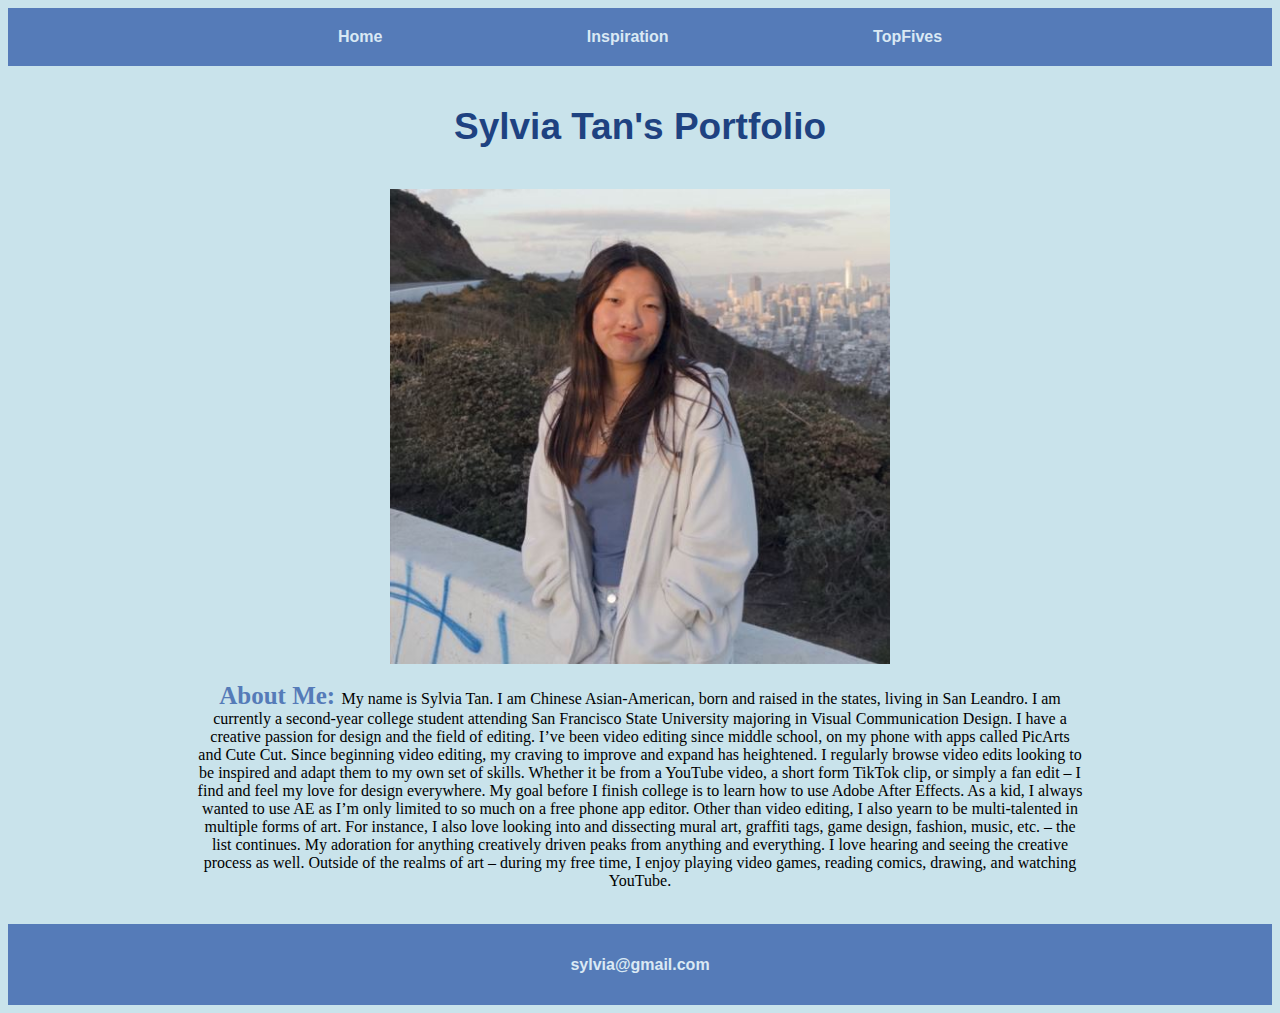
==== index.html @ c876690f "Sylvia Tan GitHub Portfolio" ====
<!DOCTYPE html>
<html lang="en">
  <head>
   <meta charset="UTF-8">
   <title>Sylvia Tan's Portfolio</title>
   <link rel="stylesheet" href="css/stylesheet.css">
  </head>
  
  <body>
    <header>
        <nav>
            <a href="index.html" id="etctwo">Home</a>
            <a href="inspiration/inspirations.html" id="etctwo">Inspiration</a>
            <a href="topFive/topFives.html" id="etctwo">TopFives</a>
        </nav>

        <h1><a href="index.html" id="etc">Sylvia Tan's Portfolio</a></h1>
    </header>

    <section>
        <p style="display:inline-block;">
            <img src="img/me.JPG" id="me">
            <br>
            <a>About Me: </a> My name is Sylvia Tan. I am Chinese Asian-American, born and raised in the states, living in San Leandro. I am currently a second-year college student attending San Francisco State University majoring in Visual Communication Design. I have a creative passion for design and the field of editing. I’ve been video editing since middle school, on my phone with apps called PicArts and Cute Cut. Since beginning video editing, my craving to improve and expand has heightened. I regularly browse video edits looking to be inspired and adapt them to my own set of skills. Whether it be from a YouTube video, a short form TikTok clip, or simply a fan edit – I find and feel my love for design everywhere. My goal before I finish college is to learn how to use Adobe After Effects. As a kid, I always wanted to use AE as I’m only limited to so much on a free phone app editor. Other than video editing, I also yearn to be multi-talented in multiple forms of art. For instance, I also love looking into and dissecting mural art, graffiti tags, game design, fashion, music, etc. – the list continues. My adoration for anything creatively driven peaks from anything and everything. I love hearing and seeing the creative process as well. Outside of the realms of art – during my free time, I enjoy playing video games, reading comics, drawing, and watching YouTube. 
          </p>
          <br>
          <br>
    </section>

    <footer>
        <h4><a href="mailto:sylvia@gmail.com" id="mail-link">sylvia@gmail.com</a></h4>
    </footer>

  </body>
</html>
---- css/stylesheet.css ----
header h1{
    font-family: 'Josefin Sans', sans-serif;
    font-weight: 600;
    font-size: 37px;
    text-align: center;
    padding-top: 15px;
    margin-left:8%;
    margin-right:8%;
}

section h2{
    font-family: 'Josefin Sans', sans-serif;
    font-weight: 600;
    font-size: 37px;
    text-align: center;
    padding-top: 15px;
    margin-left:8%;
    margin-right:8%;
}

body{
    background-color: #c9e3eb;
}

nav{
    font-family: 'Josefin Sans', sans-serif;
    font-weight: 600;
    font-size: 16px;
    color: #dae9f4;
    text-align: center;
    padding-top: 20px;
    padding-bottom: 20px;
    word-spacing: 200px;
    background-color:#557bb8;
    margin:0%;
}

#etc{
    text-decoration: none;
    color: #1e4281;
}

#etctwo{
    text-decoration: none;
    color:#dae9f4;
}

#etcthree{
    text-decoration: none;
    color:#557bb8;
}

#me{
    width: 500px;
}

img{
    display: block;
    width: 700px;
    height: auto;
    margin-right: auto;
    margin-left: auto;
}


footer{
    background-color: #557bb8;
    color:#dae9f4;
    font-family: 'Josefin Sans', sans-serif;
    padding-top: 10px;
    padding-bottom: 10px;
    text-align:center;
}

#mail-link{
    text-decoration: none;
    color:#dae9f4;
}

section p{
    margin-left:15%;
    margin-right:15%;
    text-align: center;
}

section a{
    font-weight: bold;
    color:#557bb8;
    font-size: 25px;
    text-align: center;
}

li{
    text-align: center;
    color:#557bb8;
    font-size: 30px;
    margin-right: auto;
    margin-left: auto;
}

.imgfives img{
    width:350px;
}

ol{
    text-align: center;
    list-style-position: inside;
  }

ul{
    text-align: center;
    list-style-position: inside;
  }
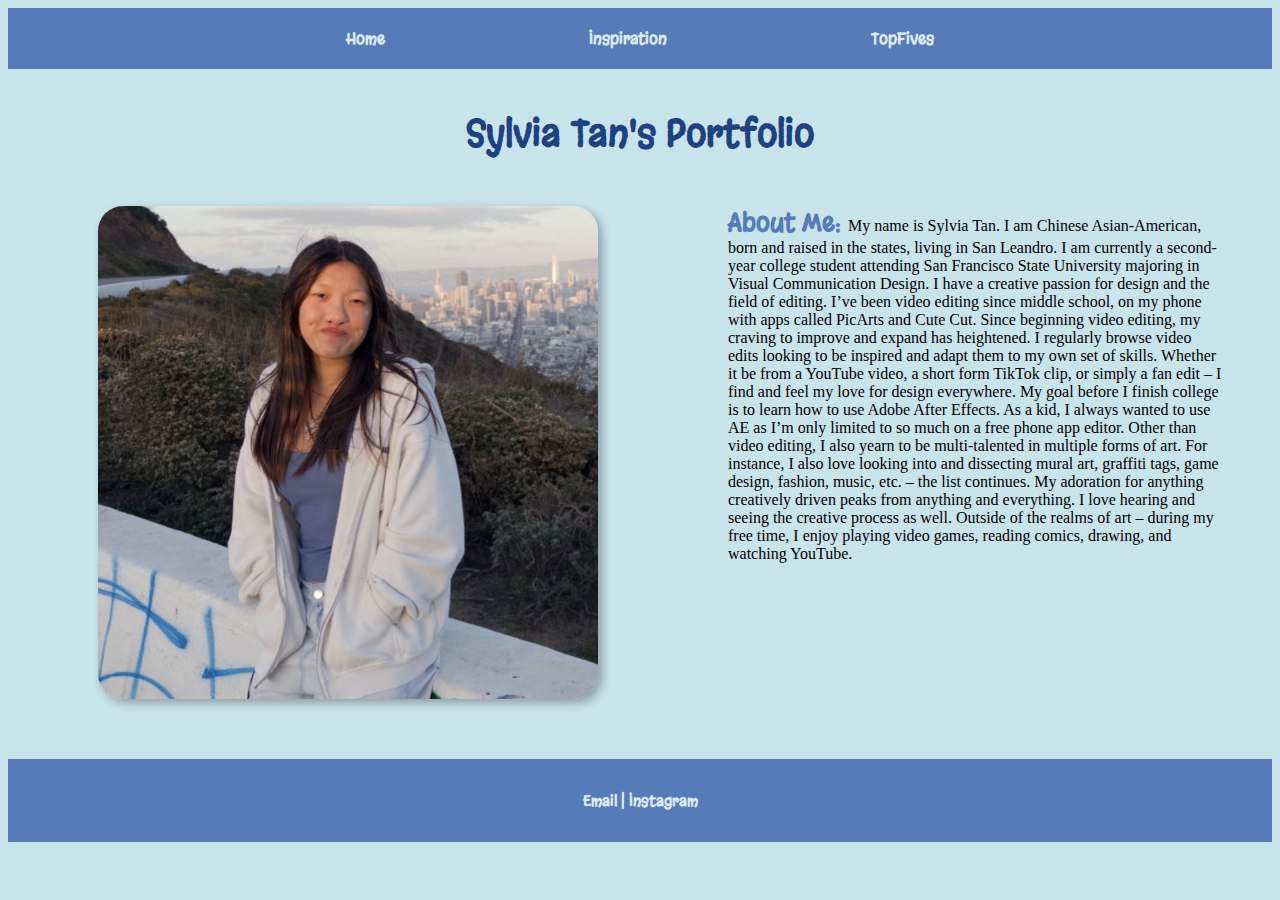
==== commit 1b77df05: "update1" ====
--- a/index.html
+++ b/index.html
@@ -4,6 +4,15 @@
    <meta charset="UTF-8">
    <title>Sylvia Tan's Portfolio</title>
    <link rel="stylesheet" href="css/stylesheet.css">
+
+   <link rel="preconnect" href="https://fonts.googleapis.com">
+   <link rel="preconnect" href="https://fonts.gstatic.com" crossorigin>
+   <link rel="preconnect" href="https://fonts.googleapis.com">
+<link rel="preconnect" href="https://fonts.gstatic.com" crossorigin>
+<link rel="preconnect" href="https://fonts.googleapis.com">
+<link rel="preconnect" href="https://fonts.gstatic.com" crossorigin>
+<link href="https://fonts.googleapis.com/css2?family=Josefin+Sans:ital,wght@0,100..700;1,100..700&family=Lato:ital,wght@0,100;0,300;0,400;0,700;0,900;1,100;1,300;1,400;1,700;1,900&family=Margarine&family=Oswald:wght@200..700&family=Reenie+Beanie&display=swap" rel="stylesheet">
+
   </head>
   
   <body>
@@ -15,20 +24,22 @@
         </nav>
 
         <h1><a href="index.html" id="etc">Sylvia Tan's Portfolio</a></h1>
-    </header>
+        <br>
+      </header>
 
     <section>
-        <p style="display:inline-block;">
+      <div class="flexcontainerOne">
+        <div class="wrapperOne">
             <img src="img/me.JPG" id="me">
-            <br>
-            <a>About Me: </a> My name is Sylvia Tan. I am Chinese Asian-American, born and raised in the states, living in San Leandro. I am currently a second-year college student attending San Francisco State University majoring in Visual Communication Design. I have a creative passion for design and the field of editing. I’ve been video editing since middle school, on my phone with apps called PicArts and Cute Cut. Since beginning video editing, my craving to improve and expand has heightened. I regularly browse video edits looking to be inspired and adapt them to my own set of skills. Whether it be from a YouTube video, a short form TikTok clip, or simply a fan edit – I find and feel my love for design everywhere. My goal before I finish college is to learn how to use Adobe After Effects. As a kid, I always wanted to use AE as I’m only limited to so much on a free phone app editor. Other than video editing, I also yearn to be multi-talented in multiple forms of art. For instance, I also love looking into and dissecting mural art, graffiti tags, game design, fashion, music, etc. – the list continues. My adoration for anything creatively driven peaks from anything and everything. I love hearing and seeing the creative process as well. Outside of the realms of art – during my free time, I enjoy playing video games, reading comics, drawing, and watching YouTube. 
-          </p>
-          <br>
-          <br>
+        </div>
+        <div class="wrapperTwo">
+            <a>About Me: </a> My name is Sylvia Tan. I am Chinese Asian-American, born and raised in the states, living in San Leandro. I am currently a second-year college student attending San Francisco State University majoring in Visual Communication Design. I have a creative passion for design and the field of editing. I’ve been video editing since middle school, on my phone with apps called PicArts and Cute Cut. Since beginning video editing, my craving to improve and expand has heightened. I regularly browse video edits looking to be inspired and adapt them to my own set of skills. Whether it be from a YouTube video, a short form TikTok clip, or simply a fan edit – I find and feel my love for design everywhere. My goal before I finish college is to learn how to use Adobe After Effects. As a kid, I always wanted to use AE as I’m only limited to so much on a free phone app editor. Other than video editing, I also yearn to be multi-talented in multiple forms of art. For instance, I also love looking into and dissecting mural art, graffiti tags, game design, fashion, music, etc. – the list continues. My adoration for anything creatively driven peaks from anything and everything. I love hearing and seeing the creative process as well. Outside of the realms of art – during my free time, I enjoy playing video games, reading comics, drawing, and watching YouTube. </a>
+        </div>
+    </div>
     </section>
 
     <footer>
-        <h4><a href="mailto:sylvia@gmail.com" id="mail-link">sylvia@gmail.com</a></h4>
+      <h4><a href="mailto:sylviatan1031@gmail.com" id="footer-links"> Email </a> | <a href="https://www.instagram.com/qsylviaa/" id="footer-links"> Instagram </a></h4>
     </footer>
 
   </body>
--- a/css/stylesheet.css
+++ b/css/stylesheet.css
@@ -1,5 +1,5 @@
 header h1{
-    font-family: 'Josefin Sans', sans-serif;
+    font-family: 'Margarine';
     font-weight: 600;
     font-size: 37px;
     text-align: center;
@@ -9,7 +9,7 @@
 }
 
 section h2{
-    font-family: 'Josefin Sans', sans-serif;
+    font-family: 'Margarine';
     font-weight: 600;
     font-size: 37px;
     text-align: center;
@@ -23,7 +23,7 @@
 }
 
 nav{
-    font-family: 'Josefin Sans', sans-serif;
+    font-family: 'Margarine';
     font-weight: 600;
     font-size: 16px;
     color: #dae9f4;
@@ -35,79 +35,197 @@
     margin:0%;
 }
 
-#etc{
-    text-decoration: none;
-    color: #1e4281;
-}
-
-#etctwo{
-    text-decoration: none;
-    color:#dae9f4;
-}
-
-#etcthree{
-    text-decoration: none;
+nav a{
+    transition: 0.4s;
+}
+
+nav a:hover{
+    opacity: 87%;
+    font-size: 20px;
+}
+
+section p{
+    margin-left:15%;
+    margin-right:15%;
+    text-align: center;
+}
+
+section a{
+    font-weight: bold;
+    font-family: 'Margarine';
     color:#557bb8;
-}
-
-#me{
-    width: 500px;
-}
+    font-size: 25px;
+    text-align: center;
+  }
 
 img{
     display: block;
-    width: 700px;
+    width: 750px;
     height: auto;
+    transition: 0.3s;
+    margin-left: auto;
     margin-right: auto;
-    margin-left: auto;
-}
-
-
-footer{
+    border-radius: 25px;
+    box-shadow: 4px 4px 10px rgba(0, 0, 0, 0.3);
+}
+
+li{
+    text-align: center;
+    color:#557bb8;
+    font-size: 30px;
+    font-family: 'Margarine';
+}
+
+ol{
+    list-style-position: inside;
+    text-align: center;
+  }
+
+ul{
+    text-align: center;
+    list-style-position: inside;
+  }
+
+  footer{
     background-color: #557bb8;
     color:#dae9f4;
-    font-family: 'Josefin Sans', sans-serif;
+    font-family: 'Margarine';
     padding-top: 10px;
     padding-bottom: 10px;
     text-align:center;
 }
 
-#mail-link{
+#etc{
+    text-decoration: none;
+    color: #1e4281;
+    font: 'Margarine';
+}
+
+#etctwo{
     text-decoration: none;
     color:#dae9f4;
 }
 
-section p{
-    margin-left:15%;
-    margin-right:15%;
-    text-align: center;
-}
-
-section a{
-    font-weight: bold;
+#etcthree{
+    text-decoration: none;
     color:#557bb8;
-    font-size: 25px;
-    text-align: center;
-}
-
-li{
-    text-align: center;
-    color:#557bb8;
+    transition: 0.4s;
+}
+
+#etcthree:hover{
+    opacity: 87%;
     font-size: 30px;
-    margin-right: auto;
-    margin-left: auto;
-}
-
-.imgfives img{
-    width:350px;
-}
-
-ol{
-    text-align: center;
-    list-style-position: inside;
-  }
-
-ul{
-    text-align: center;
-    list-style-position: inside;
+}
+
+#me{
+    width: 500px;
+    border-radius: 25px;
+    box-shadow: 4px 4px 10px rgba(0, 0, 0, 0.3);
+}
+
+#footer-links{
+    text-decoration: none;
+    color:#dae9f4;
+    font-size: 15px;
+    transition: 0.4s;
+}
+
+#footer-links:hover{
+    opacity: 87%;
+    font-size: 18px;
+}
+
+  .flexcontainerOne{
+    display: inline-flex;
+  }
+  
+  .wrapperOne{
+    margin: 5px 90px 60px 90px;
+  }
+
+  .wrapperTwo{
+    margin: 5px 50px 20px 40px;
+  }
+
+
+/* ----------------------------------- */
+
+
+#imgfives img{
+    border-radius: 25px;
+    box-shadow: 4px 4px 10px rgba(0, 0, 0, 0.3);
+    transition: 0.4s;
+    width: 370px;
+  }
+
+  .imgfives-flexcontainer{
+    display: inline-flex;
+    margin-bottom: 20px;
+    margin-top: 20px;
+    margin-right: 49px;
+  }
+
+  .container-wrapperOne{
+    width: 50%;
+  }
+
+  .container-wrapperTwo{
+    width: 50%;
+  }
+
+  .imgfives-flexcontainerTwo{
+    display: inline-flex;
+    margin-right: 50px;
+  }
+
+  .container-wrapperThree{
+    width: 50%;
+  }
+
+  .container-wrapperFour{
+    width: 50%;
+  }
+
+  /* ----------------------------------- */
+
+
+  .imgfives-flexcontainerThree{
+    display: inline-flex;
+    margin-bottom: 20px;
+    margin-top: 20px;
+    margin-right: 40px;
+  }
+
+  .container-wrapperFive{
+    width: 50%;
+  }
+
+  .container-wrapperSix{
+    width: 50%;
+  }
+
+  .imgfives-flexcontainerFour{
+    display: inline-flex;
+    margin-right: 50px;
+  }
+
+  .container-wrapperSeven{
+    width: 50%;
+    margin-left: 50px;
+  }
+
+  .container-wrapperEight{
+    width: 50%;
+  }
+
+  /* ----------------------------------- */
+
+  #imgfives:hover{
+    opacity: 87%;
+    background-color: darkblue;
+    width: 410px;
+  }
+
+  #singular{
+    margin-right: 50px;
   }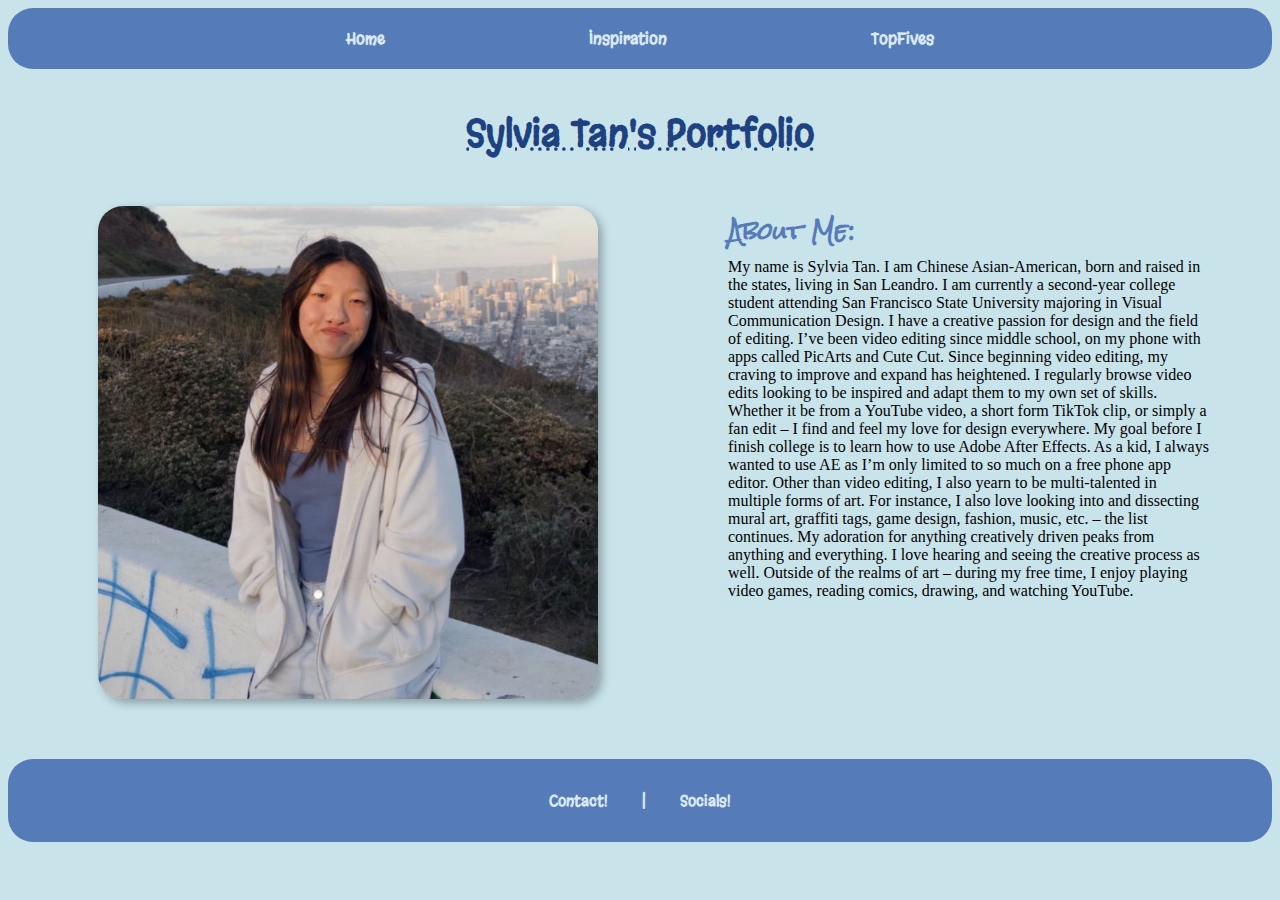
==== commit d1517836: "update2" ====
--- a/index.html
+++ b/index.html
@@ -6,14 +6,17 @@
    <link rel="stylesheet" href="css/stylesheet.css">
 
    <link rel="preconnect" href="https://fonts.googleapis.com">
-   <link rel="preconnect" href="https://fonts.gstatic.com" crossorigin>
-   <link rel="preconnect" href="https://fonts.googleapis.com">
-<link rel="preconnect" href="https://fonts.gstatic.com" crossorigin>
-<link rel="preconnect" href="https://fonts.googleapis.com">
-<link rel="preconnect" href="https://fonts.gstatic.com" crossorigin>
-<link href="https://fonts.googleapis.com/css2?family=Josefin+Sans:ital,wght@0,100..700;1,100..700&family=Lato:ital,wght@0,100;0,300;0,400;0,700;0,900;1,100;1,300;1,400;1,700;1,900&family=Margarine&family=Oswald:wght@200..700&family=Reenie+Beanie&display=swap" rel="stylesheet">
+  <link rel="preconnect" href="https://fonts.gstatic.com" crossorigin>
+  <link href="https://fonts.googleapis.com/css2?family=Homemade+Apple&family=Josefin+Sans:ital,wght@0,100..700;1,100..700&family=Lato:ital,wght@0,100;0,300;0,400;0,700;0,900;1,100;1,300;1,400;1,700;1,900&family=Margarine&family=Montserrat+Alternates:ital,wght@0,100;0,200;0,300;0,400;0,500;0,600;0,700;0,800;0,900;1,100;1,200;1,300;1,400;1,500;1,600;1,700;1,800;1,900&family=Oswald:wght@200..700&family=Reenie+Beanie&display=swap" rel="stylesheet">
+  
+  <link rel="preconnect" href="https://fonts.googleapis.com">
+  <link rel="preconnect" href="https://fonts.gstatic.com" crossorigin>
+  <link href="https://fonts.googleapis.com/css2?family=Homemade+Apple&family=Josefin+Sans:ital,wght@0,100..700;1,100..700&family=Lato:ital,wght@0,100;0,300;0,400;0,700;0,900;1,100;1,300;1,400;1,700;1,900&family=Margarine&family=Montserrat+Alternates:ital,wght@0,100;0,200;0,300;0,400;0,500;0,600;0,700;0,800;0,900;1,100;1,200;1,300;1,400;1,500;1,600;1,700;1,800;1,900&family=Oswald:wght@200..700&family=Reenie+Beanie&display=swap" rel="stylesheet">
 
-  </head>
+  <link rel="preconnect" href="https://fonts.googleapis.com">
+  <link rel="preconnect" href="https://fonts.gstatic.com" crossorigin>
+  <link href="https://fonts.googleapis.com/css2?family=Homemade+Apple&family=Josefin+Sans:ital,wght@0,100..700;1,100..700&family=Lato:ital,wght@0,100;0,300;0,400;0,700;0,900;1,100;1,300;1,400;1,700;1,900&family=Margarine&family=Montserrat+Alternates:ital,wght@0,100;0,200;0,300;0,400;0,500;0,600;0,700;0,800;0,900;1,100;1,200;1,300;1,400;1,500;1,600;1,700;1,800;1,900&family=Oswald:wght@200..700&family=Reenie+Beanie&family=Rock+Salt&display=swap" rel="stylesheet">
+</head> 
   
   <body>
     <header>
@@ -30,16 +33,16 @@
     <section>
       <div class="flexcontainerOne">
         <div class="wrapperOne">
-            <img src="img/me.JPG" id="me">
+            <img src="img/me.JPG" alt="Girl leaning against ledge facing the camera smiling" id="me">
         </div>
         <div class="wrapperTwo">
-            <a>About Me: </a> My name is Sylvia Tan. I am Chinese Asian-American, born and raised in the states, living in San Leandro. I am currently a second-year college student attending San Francisco State University majoring in Visual Communication Design. I have a creative passion for design and the field of editing. I’ve been video editing since middle school, on my phone with apps called PicArts and Cute Cut. Since beginning video editing, my craving to improve and expand has heightened. I regularly browse video edits looking to be inspired and adapt them to my own set of skills. Whether it be from a YouTube video, a short form TikTok clip, or simply a fan edit – I find and feel my love for design everywhere. My goal before I finish college is to learn how to use Adobe After Effects. As a kid, I always wanted to use AE as I’m only limited to so much on a free phone app editor. Other than video editing, I also yearn to be multi-talented in multiple forms of art. For instance, I also love looking into and dissecting mural art, graffiti tags, game design, fashion, music, etc. – the list continues. My adoration for anything creatively driven peaks from anything and everything. I love hearing and seeing the creative process as well. Outside of the realms of art – during my free time, I enjoy playing video games, reading comics, drawing, and watching YouTube. </a>
+            <a id="abtme">About Me: </a><br> My name is Sylvia Tan. I am Chinese Asian-American, born and raised in the states, living in San Leandro. I am currently a second-year college student attending San Francisco State University majoring in Visual Communication Design. I have a creative passion for design and the field of editing. I’ve been video editing since middle school, on my phone with apps called PicArts and Cute Cut. Since beginning video editing, my craving to improve and expand has heightened. I regularly browse video edits looking to be inspired and adapt them to my own set of skills. Whether it be from a YouTube video, a short form TikTok clip, or simply a fan edit – I find and feel my love for design everywhere. My goal before I finish college is to learn how to use Adobe After Effects. As a kid, I always wanted to use AE as I’m only limited to so much on a free phone app editor. Other than video editing, I also yearn to be multi-talented in multiple forms of art. For instance, I also love looking into and dissecting mural art, graffiti tags, game design, fashion, music, etc. – the list continues. My adoration for anything creatively driven peaks from anything and everything. I love hearing and seeing the creative process as well. Outside of the realms of art – during my free time, I enjoy playing video games, reading comics, drawing, and watching YouTube. </a>
         </div>
     </div>
     </section>
 
     <footer>
-      <h4><a href="mailto:sylviatan1031@gmail.com" id="footer-links"> Email </a> | <a href="https://www.instagram.com/qsylviaa/" id="footer-links"> Instagram </a></h4>
+      <h4><a href="mailto:sylviatan1031@gmail.com" id="footer-links"> Contact! </a> | <a href="https://www.instagram.com/qsylviaa/" id="footer-links"> Socials! </a></h4>
     </footer>
 
   </body>
--- a/css/stylesheet.css
+++ b/css/stylesheet.css
@@ -1,3 +1,7 @@
+body{
+    background-color: #c9e3eb;
+}
+
 header h1{
     font-family: 'Margarine';
     font-weight: 600;
@@ -6,20 +10,6 @@
     padding-top: 15px;
     margin-left:8%;
     margin-right:8%;
-}
-
-section h2{
-    font-family: 'Margarine';
-    font-weight: 600;
-    font-size: 37px;
-    text-align: center;
-    padding-top: 15px;
-    margin-left:8%;
-    margin-right:8%;
-}
-
-body{
-    background-color: #c9e3eb;
 }
 
 nav{
@@ -33,6 +23,7 @@
     word-spacing: 200px;
     background-color:#557bb8;
     margin:0%;
+    border-radius: 25px;
 }
 
 nav a{
@@ -40,8 +31,18 @@
 }
 
 nav a:hover{
-    opacity: 87%;
+    opacity: 80%;
     font-size: 20px;
+}
+
+section h2{
+    font-family: 'Margarine';
+    font-weight: 600;
+    font-size: 37px;
+    text-align: center;
+    padding-top: 15px;
+    margin-left:8%;
+    margin-right:8%;
 }
 
 section p{
@@ -52,7 +53,7 @@
 
 section a{
     font-weight: bold;
-    font-family: 'Margarine';
+    font-family: 'Rock Salt';
     color:#557bb8;
     font-size: 25px;
     text-align: center;
@@ -69,11 +70,55 @@
     box-shadow: 4px 4px 10px rgba(0, 0, 0, 0.3);
 }
 
-li{
+#etc{
+    text-decoration: dotted underline;
+    color: #1e4281;
+    font: 'Margarine';
+}
+
+#etctwo{
+    text-decoration: none;
+    color:#dae9f4;
+}
+
+#etcthree{
+    text-decoration: none;
+    color:#557bb8;
+    transition: 0.4s;
+}
+
+#etcthree:hover{
+    opacity: 80%;
+    font-size: 28px;
+}
+
+#me{
+    width: 500px;
+    border-radius: 25px;
+    box-shadow: 4px 4px 10px rgba(0, 0, 0, 0.3);
+}
+
+#abtme{
+    font-size: 22px;
+}
+
+.flexcontainerOne{
+    display: inline-flex;
+  }
+  
+  .wrapperOne{
+    margin: 5px 90px 60px 90px;
+  }
+
+  .wrapperTwo{
+    margin: 5px 60px 20px 40px;
+  }
+
+  li{
     text-align: center;
     color:#557bb8;
     font-size: 30px;
-    font-family: 'Margarine';
+    font-family: 'Rock Salt';
 }
 
 ol{
@@ -86,41 +131,15 @@
     list-style-position: inside;
   }
 
-  footer{
+footer{
     background-color: #557bb8;
     color:#dae9f4;
     font-family: 'Margarine';
     padding-top: 10px;
     padding-bottom: 10px;
     text-align:center;
-}
-
-#etc{
-    text-decoration: none;
-    color: #1e4281;
-    font: 'Margarine';
-}
-
-#etctwo{
-    text-decoration: none;
-    color:#dae9f4;
-}
-
-#etcthree{
-    text-decoration: none;
-    color:#557bb8;
-    transition: 0.4s;
-}
-
-#etcthree:hover{
-    opacity: 87%;
-    font-size: 30px;
-}
-
-#me{
-    width: 500px;
-    border-radius: 25px;
-    box-shadow: 4px 4px 10px rgba(0, 0, 0, 0.3);
+    border-radius: 25px;
+    word-spacing: 30px;
 }
 
 #footer-links{
@@ -131,21 +150,9 @@
 }
 
 #footer-links:hover{
-    opacity: 87%;
-    font-size: 18px;
-}
-
-  .flexcontainerOne{
-    display: inline-flex;
-  }
-  
-  .wrapperOne{
-    margin: 5px 90px 60px 90px;
-  }
-
-  .wrapperTwo{
-    margin: 5px 50px 20px 40px;
-  }
+    opacity: 80%;
+    font-size: 20px;
+}
 
 
 /* ----------------------------------- */
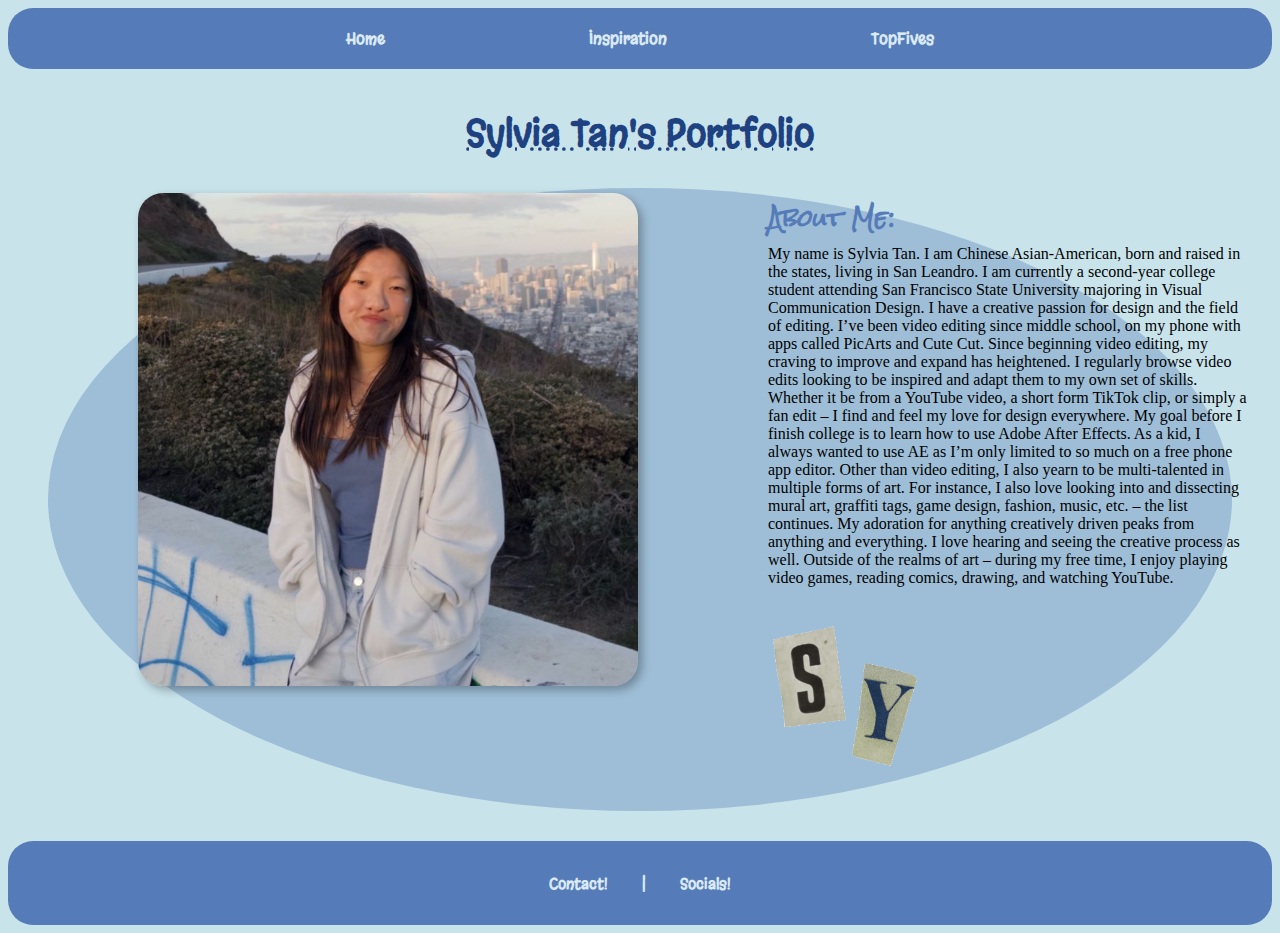
==== commit 052ea8e1: "update3" ====
--- a/index.html
+++ b/index.html
@@ -27,17 +27,21 @@
         </nav>
 
         <h1><a href="index.html" id="etc">Sylvia Tan's Portfolio</a></h1>
-        <br>
       </header>
 
     <section>
+      <div class="column">
       <div class="flexcontainerOne">
         <div class="wrapperOne">
             <img src="img/me.JPG" alt="Girl leaning against ledge facing the camera smiling" id="me">
         </div>
         <div class="wrapperTwo">
             <a id="abtme">About Me: </a><br> My name is Sylvia Tan. I am Chinese Asian-American, born and raised in the states, living in San Leandro. I am currently a second-year college student attending San Francisco State University majoring in Visual Communication Design. I have a creative passion for design and the field of editing. I’ve been video editing since middle school, on my phone with apps called PicArts and Cute Cut. Since beginning video editing, my craving to improve and expand has heightened. I regularly browse video edits looking to be inspired and adapt them to my own set of skills. Whether it be from a YouTube video, a short form TikTok clip, or simply a fan edit – I find and feel my love for design everywhere. My goal before I finish college is to learn how to use Adobe After Effects. As a kid, I always wanted to use AE as I’m only limited to so much on a free phone app editor. Other than video editing, I also yearn to be multi-talented in multiple forms of art. For instance, I also love looking into and dissecting mural art, graffiti tags, game design, fashion, music, etc. – the list continues. My adoration for anything creatively driven peaks from anything and everything. I love hearing and seeing the creative process as well. Outside of the realms of art – during my free time, I enjoy playing video games, reading comics, drawing, and watching YouTube. </a>
-        </div>
+            <br>
+            <img src="img/transparentnamegif.gif" id="namegif">
+            <br>
+          </div>
+    </div>
     </div>
     </section>
 
--- a/css/stylesheet.css
+++ b/css/stylesheet.css
@@ -102,6 +102,12 @@
     font-size: 22px;
 }
 
+#namegif{
+    box-shadow: none;
+    width: 480px;
+
+}
+
 .flexcontainerOne{
     display: inline-flex;
   }
@@ -165,10 +171,16 @@
     width: 370px;
   }
 
+  .column{
+    background-color: rgb(158, 190, 215);
+    border-radius: 50%;
+    margin: 30px 40px;
+  }
+
   .imgfives-flexcontainer{
     display: inline-flex;
     margin-bottom: 20px;
-    margin-top: 20px;
+    margin-top: 10px;
     margin-right: 49px;
   }
 
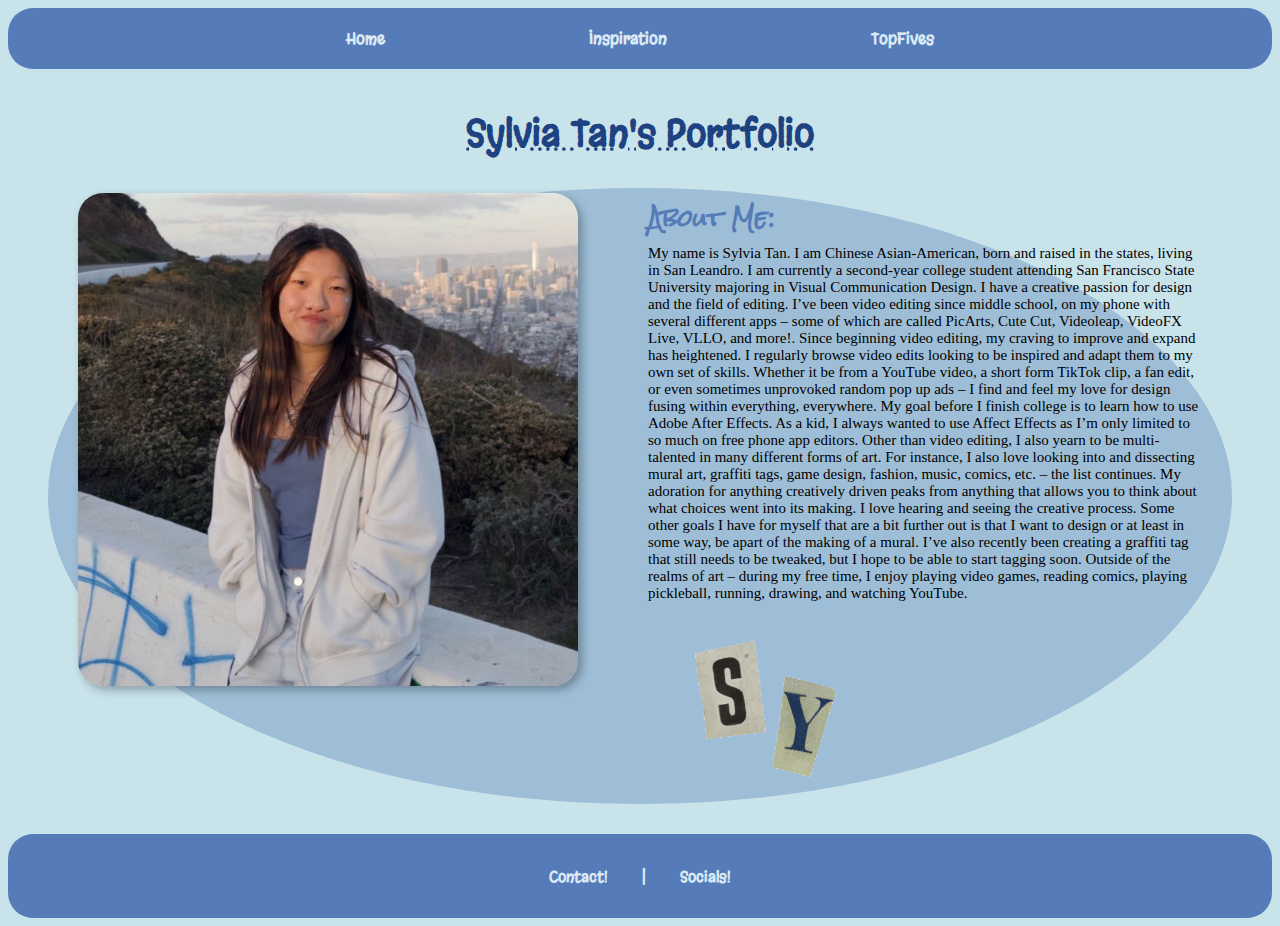
==== commit c058193a: "update4" ====
--- a/index.html
+++ b/index.html
@@ -36,10 +36,8 @@
             <img src="img/me.JPG" alt="Girl leaning against ledge facing the camera smiling" id="me">
         </div>
         <div class="wrapperTwo">
-            <a id="abtme">About Me: </a><br> My name is Sylvia Tan. I am Chinese Asian-American, born and raised in the states, living in San Leandro. I am currently a second-year college student attending San Francisco State University majoring in Visual Communication Design. I have a creative passion for design and the field of editing. I’ve been video editing since middle school, on my phone with apps called PicArts and Cute Cut. Since beginning video editing, my craving to improve and expand has heightened. I regularly browse video edits looking to be inspired and adapt them to my own set of skills. Whether it be from a YouTube video, a short form TikTok clip, or simply a fan edit – I find and feel my love for design everywhere. My goal before I finish college is to learn how to use Adobe After Effects. As a kid, I always wanted to use AE as I’m only limited to so much on a free phone app editor. Other than video editing, I also yearn to be multi-talented in multiple forms of art. For instance, I also love looking into and dissecting mural art, graffiti tags, game design, fashion, music, etc. – the list continues. My adoration for anything creatively driven peaks from anything and everything. I love hearing and seeing the creative process as well. Outside of the realms of art – during my free time, I enjoy playing video games, reading comics, drawing, and watching YouTube. </a>
-            <br>
+            <a id="abtme">About Me: </a><br>My name is Sylvia Tan. I am Chinese Asian-American, born and raised in the states, living in San Leandro. I am currently a second-year college student attending San Francisco State University majoring in Visual Communication Design. I have a creative passion for design and the field of editing. I’ve been video editing since middle school, on my phone with several different apps – some of which are called PicArts, Cute Cut, Videoleap, VideoFX Live, VLLO, and more!. Since beginning video editing, my craving to improve and expand has heightened. I regularly browse video edits looking to be inspired and adapt them to my own set of skills. Whether it be from a YouTube video, a short form TikTok clip, a fan edit, or even sometimes unprovoked random pop up ads  – I find and feel my love for design fusing within everything, everywhere. My goal before I finish college is to learn how to use Adobe After Effects. As a kid, I always wanted to use Affect Effects as I’m only limited to so much on free phone app editors. Other than video editing, I also yearn to be multi-talented in many different forms of art. For instance, I also love looking into and dissecting mural art, graffiti tags, game design, fashion, music, comics, etc. – the list continues. My adoration for anything creatively driven peaks from anything that allows you to think about what choices went into its making. I love hearing and seeing the creative process. Some other goals I have for myself that are a bit further out is that I want to design or at least in some way, be apart of the making of a mural. I’ve also recently been creating a graffiti tag that still needs to be tweaked, but I hope to be able to start tagging soon. Outside of the realms of art – during my free time, I enjoy playing video games, reading comics, playing pickleball, running, drawing, and watching YouTube. </a>
             <img src="img/transparentnamegif.gif" id="namegif">
-            <br>
           </div>
     </div>
     </div>
--- a/css/stylesheet.css
+++ b/css/stylesheet.css
@@ -104,7 +104,7 @@
 
 #namegif{
     box-shadow: none;
-    width: 480px;
+    width: 470px;
 
 }
 
@@ -113,11 +113,12 @@
   }
   
   .wrapperOne{
-    margin: 5px 90px 60px 90px;
+    margin: 5px 60px 60px 30px;
   }
 
   .wrapperTwo{
-    margin: 5px 60px 20px 40px;
+    margin: 5px 30px 20px 10px;
+    font-size: 15px;
   }
 
   li{
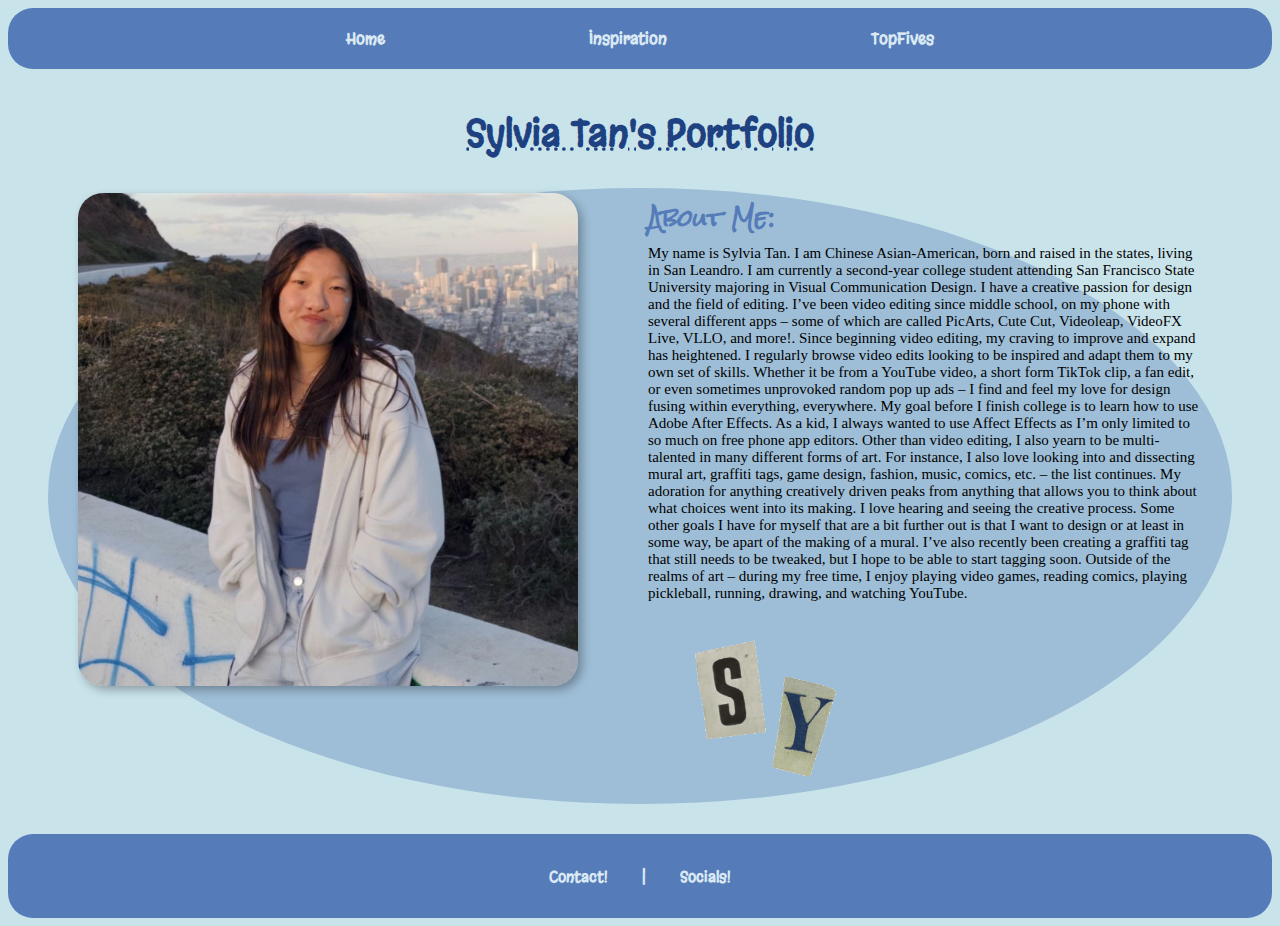
==== commit 52741208: "update5" ====
--- a/index.html
+++ b/index.html
@@ -37,6 +37,7 @@
         </div>
         <div class="wrapperTwo">
             <a id="abtme">About Me: </a><br>My name is Sylvia Tan. I am Chinese Asian-American, born and raised in the states, living in San Leandro. I am currently a second-year college student attending San Francisco State University majoring in Visual Communication Design. I have a creative passion for design and the field of editing. I’ve been video editing since middle school, on my phone with several different apps – some of which are called PicArts, Cute Cut, Videoleap, VideoFX Live, VLLO, and more!. Since beginning video editing, my craving to improve and expand has heightened. I regularly browse video edits looking to be inspired and adapt them to my own set of skills. Whether it be from a YouTube video, a short form TikTok clip, a fan edit, or even sometimes unprovoked random pop up ads  – I find and feel my love for design fusing within everything, everywhere. My goal before I finish college is to learn how to use Adobe After Effects. As a kid, I always wanted to use Affect Effects as I’m only limited to so much on free phone app editors. Other than video editing, I also yearn to be multi-talented in many different forms of art. For instance, I also love looking into and dissecting mural art, graffiti tags, game design, fashion, music, comics, etc. – the list continues. My adoration for anything creatively driven peaks from anything that allows you to think about what choices went into its making. I love hearing and seeing the creative process. Some other goals I have for myself that are a bit further out is that I want to design or at least in some way, be apart of the making of a mural. I’ve also recently been creating a graffiti tag that still needs to be tweaked, but I hope to be able to start tagging soon. Outside of the realms of art – during my free time, I enjoy playing video games, reading comics, playing pickleball, running, drawing, and watching YouTube. </a>
+            <br>
             <img src="img/transparentnamegif.gif" id="namegif">
           </div>
     </div>
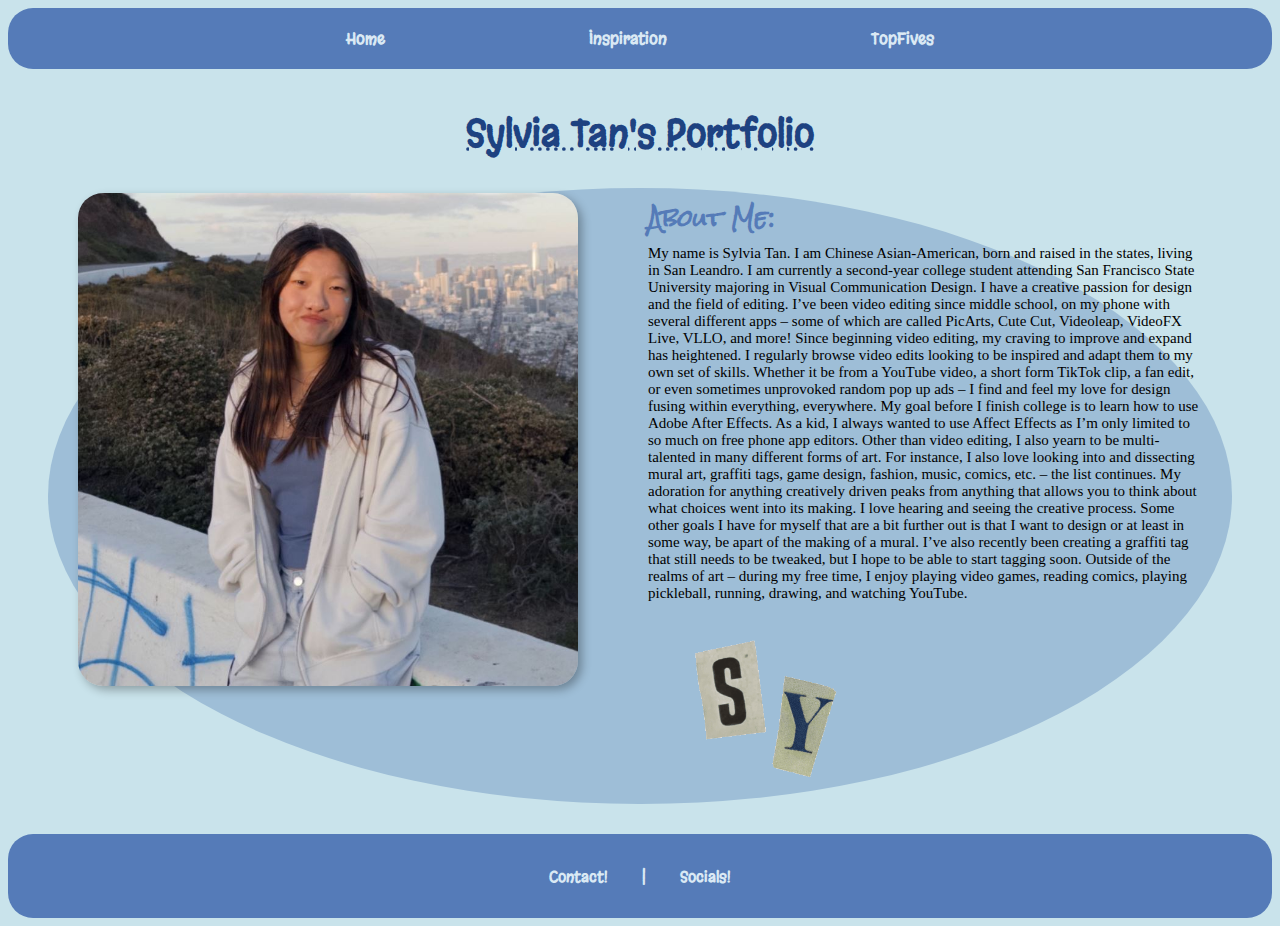
==== commit bfb7f8e6: "update10" ====
--- a/index.html
+++ b/index.html
@@ -21,12 +21,12 @@
   <body>
     <header>
         <nav>
-            <a href="index.html" id="etctwo">Home</a>
-            <a href="inspiration/inspirations.html" id="etctwo">Inspiration</a>
-            <a href="topFive/topFives.html" id="etctwo">TopFives</a>
+            <a href="index.html" id="nav">Home</a>
+            <a href="inspiration/inspirations.html" id="nav">Inspiration</a>
+            <a href="topFive/topFives.html" id="nav">TopFives</a>
         </nav>
 
-        <h1><a href="index.html" id="etc">Sylvia Tan's Portfolio</a></h1>
+        <h1><a href="index.html" id="title">Sylvia Tan's Portfolio</a></h1>
       </header>
 
     <section>
@@ -36,7 +36,7 @@
             <img src="img/me.JPG" alt="Girl leaning against ledge facing the camera smiling" id="me">
         </div>
         <div class="wrapperTwo">
-            <a id="abtme">About Me: </a><br>My name is Sylvia Tan. I am Chinese Asian-American, born and raised in the states, living in San Leandro. I am currently a second-year college student attending San Francisco State University majoring in Visual Communication Design. I have a creative passion for design and the field of editing. I’ve been video editing since middle school, on my phone with several different apps – some of which are called PicArts, Cute Cut, Videoleap, VideoFX Live, VLLO, and more!. Since beginning video editing, my craving to improve and expand has heightened. I regularly browse video edits looking to be inspired and adapt them to my own set of skills. Whether it be from a YouTube video, a short form TikTok clip, a fan edit, or even sometimes unprovoked random pop up ads  – I find and feel my love for design fusing within everything, everywhere. My goal before I finish college is to learn how to use Adobe After Effects. As a kid, I always wanted to use Affect Effects as I’m only limited to so much on free phone app editors. Other than video editing, I also yearn to be multi-talented in many different forms of art. For instance, I also love looking into and dissecting mural art, graffiti tags, game design, fashion, music, comics, etc. – the list continues. My adoration for anything creatively driven peaks from anything that allows you to think about what choices went into its making. I love hearing and seeing the creative process. Some other goals I have for myself that are a bit further out is that I want to design or at least in some way, be apart of the making of a mural. I’ve also recently been creating a graffiti tag that still needs to be tweaked, but I hope to be able to start tagging soon. Outside of the realms of art – during my free time, I enjoy playing video games, reading comics, playing pickleball, running, drawing, and watching YouTube. </a>
+            <a id="abtme">About Me: </a><br>My name is Sylvia Tan. I am Chinese Asian-American, born and raised in the states, living in San Leandro. I am currently a second-year college student attending San Francisco State University majoring in Visual Communication Design. I have a creative passion for design and the field of editing. I’ve been video editing since middle school, on my phone with several different apps – some of which are called PicArts, Cute Cut, Videoleap, VideoFX Live, VLLO, and more! Since beginning video editing, my craving to improve and expand has heightened. I regularly browse video edits looking to be inspired and adapt them to my own set of skills. Whether it be from a YouTube video, a short form TikTok clip, a fan edit, or even sometimes unprovoked random pop up ads  – I find and feel my love for design fusing within everything, everywhere. My goal before I finish college is to learn how to use Adobe After Effects. As a kid, I always wanted to use Affect Effects as I’m only limited to so much on free phone app editors. Other than video editing, I also yearn to be multi-talented in many different forms of art. For instance, I also love looking into and dissecting mural art, graffiti tags, game design, fashion, music, comics, etc. – the list continues. My adoration for anything creatively driven peaks from anything that allows you to think about what choices went into its making. I love hearing and seeing the creative process. Some other goals I have for myself that are a bit further out is that I want to design or at least in some way, be apart of the making of a mural. I’ve also recently been creating a graffiti tag that still needs to be tweaked, but I hope to be able to start tagging soon. Outside of the realms of art – during my free time, I enjoy playing video games, reading comics, playing pickleball, running, drawing, and watching YouTube. </a>
             <br>
             <img src="img/transparentnamegif.gif" id="namegif">
           </div>
--- a/css/stylesheet.css
+++ b/css/stylesheet.css
@@ -1,15 +1,7 @@
+/*---------- General Section -------------*/
+
 body{
     background-color: #c9e3eb;
-}
-
-header h1{
-    font-family: 'Margarine';
-    font-weight: 600;
-    font-size: 37px;
-    text-align: center;
-    padding-top: 15px;
-    margin-left:8%;
-    margin-right:8%;
 }
 
 nav{
@@ -26,13 +18,14 @@
     border-radius: 25px;
 }
 
-nav a{
-    transition: 0.4s;
-}
-
-nav a:hover{
-    opacity: 80%;
-    font-size: 20px;
+header h1{
+    font-family: 'Margarine';
+    font-weight: 600;
+    font-size: 37px;
+    text-align: center;
+    padding-top: 15px;
+    margin-left:8%;
+    margin-right:8%;
 }
 
 section h2{
@@ -70,83 +63,37 @@
     box-shadow: 4px 4px 10px rgba(0, 0, 0, 0.3);
 }
 
-#etc{
+footer{
+    background-color: #557bb8;
+    color:#dae9f4;
+    font-family: 'Margarine';
+    padding-top: 10px;
+    padding-bottom: 10px;
+    text-align:center;
+    border-radius: 25px;
+    word-spacing: 30px;
+}
+
+/*-------------- General Section Class & IDs ----------------*/
+
+nav a{
+    transition: 0.4s;
+}
+
+nav a:hover{
+    opacity: 80%;
+    font-size: 20px;
+}
+
+#nav{
+    text-decoration: none;
+    color:#dae9f4;
+}
+
+#title{
     text-decoration: dotted underline;
     color: #1e4281;
     font: 'Margarine';
-}
-
-#etctwo{
-    text-decoration: none;
-    color:#dae9f4;
-}
-
-#etcthree{
-    text-decoration: none;
-    color:#557bb8;
-    transition: 0.4s;
-}
-
-#etcthree:hover{
-    opacity: 80%;
-    font-size: 28px;
-}
-
-#me{
-    width: 500px;
-    border-radius: 25px;
-    box-shadow: 4px 4px 10px rgba(0, 0, 0, 0.3);
-}
-
-#abtme{
-    font-size: 22px;
-}
-
-#namegif{
-    box-shadow: none;
-    width: 470px;
-
-}
-
-.flexcontainerOne{
-    display: inline-flex;
-  }
-  
-  .wrapperOne{
-    margin: 5px 60px 60px 30px;
-  }
-
-  .wrapperTwo{
-    margin: 5px 30px 20px 10px;
-    font-size: 15px;
-  }
-
-  li{
-    text-align: center;
-    color:#557bb8;
-    font-size: 30px;
-    font-family: 'Rock Salt';
-}
-
-ol{
-    list-style-position: inside;
-    text-align: center;
-  }
-
-ul{
-    text-align: center;
-    list-style-position: inside;
-  }
-
-footer{
-    background-color: #557bb8;
-    color:#dae9f4;
-    font-family: 'Margarine';
-    padding-top: 10px;
-    padding-bottom: 10px;
-    text-align:center;
-    border-radius: 25px;
-    word-spacing: 30px;
 }
 
 #footer-links{
@@ -161,8 +108,70 @@
     font-size: 20px;
 }
 
-
-/* ----------------------------------- */
+/*-------------- Home Page CLass & IDs ----------------*/
+
+#me{
+    width: 500px;
+    border-radius: 25px;
+    box-shadow: 4px 4px 10px rgba(0, 0, 0, 0.3);
+}
+
+#abtme{
+    font-size: 22px;
+}
+
+#namegif{
+    box-shadow: none;
+    width: 470px;
+
+}
+
+.flexcontainerOne{
+  display: inline-flex;
+}
+  
+  .wrapperOne{
+    margin: 5px 60px 60px 30px;
+  }
+
+  .wrapperTwo{
+    margin: 5px 30px 20px 10px;
+    font-size: 15px;
+  }
+
+  /* -------------- Inspirations ------------------- */
+
+  li{
+    text-align: center;
+    color:#557bb8;
+    font-size: 30px;
+    font-family: 'Rock Salt';
+}
+
+ol{
+    list-style-position: inside;
+    text-align: center;
+  }
+
+ul{
+    text-align: center;
+    list-style-position: inside;
+  }
+
+  /*--------------- Inspirations Class & IDs --------------*/
+
+#subject-title{
+    text-decoration: none;
+    color:#557bb8;
+    transition: 0.4s;
+}
+
+#subject-title:hover{
+    opacity: 80%;
+    font-size: 28px;
+}
+
+/* --------------- TopFives Class & IDs -------------------- */
 
 
 #imgfives img{
@@ -170,6 +179,12 @@
     box-shadow: 4px 4px 10px rgba(0, 0, 0, 0.3);
     transition: 0.4s;
     width: 370px;
+  }
+
+  #imgfives:hover{
+    opacity: 87%;
+    background-color: darkblue;
+    width: 410px;
   }
 
   .column{
@@ -240,12 +255,6 @@
 
   /* ----------------------------------- */
 
-  #imgfives:hover{
-    opacity: 87%;
-    background-color: darkblue;
-    width: 410px;
-  }
-
   #singular{
     margin-right: 50px;
   }